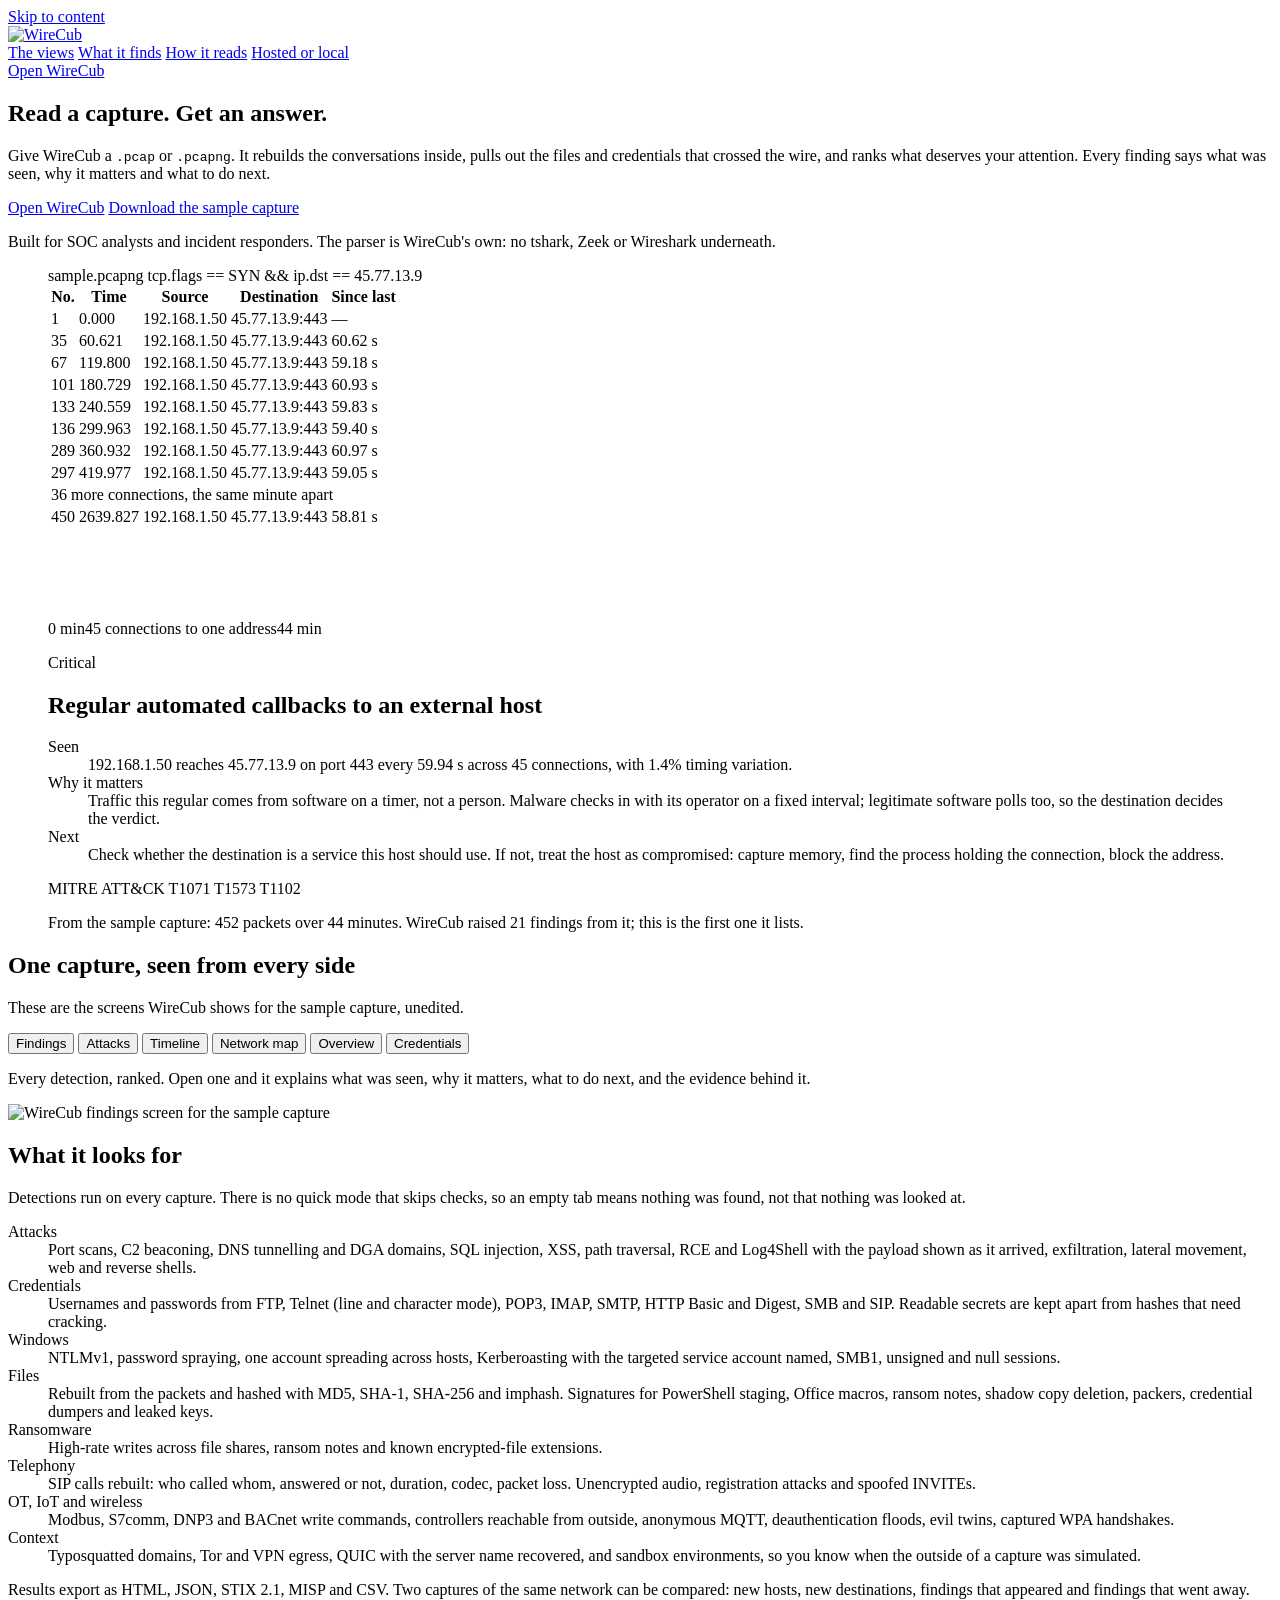
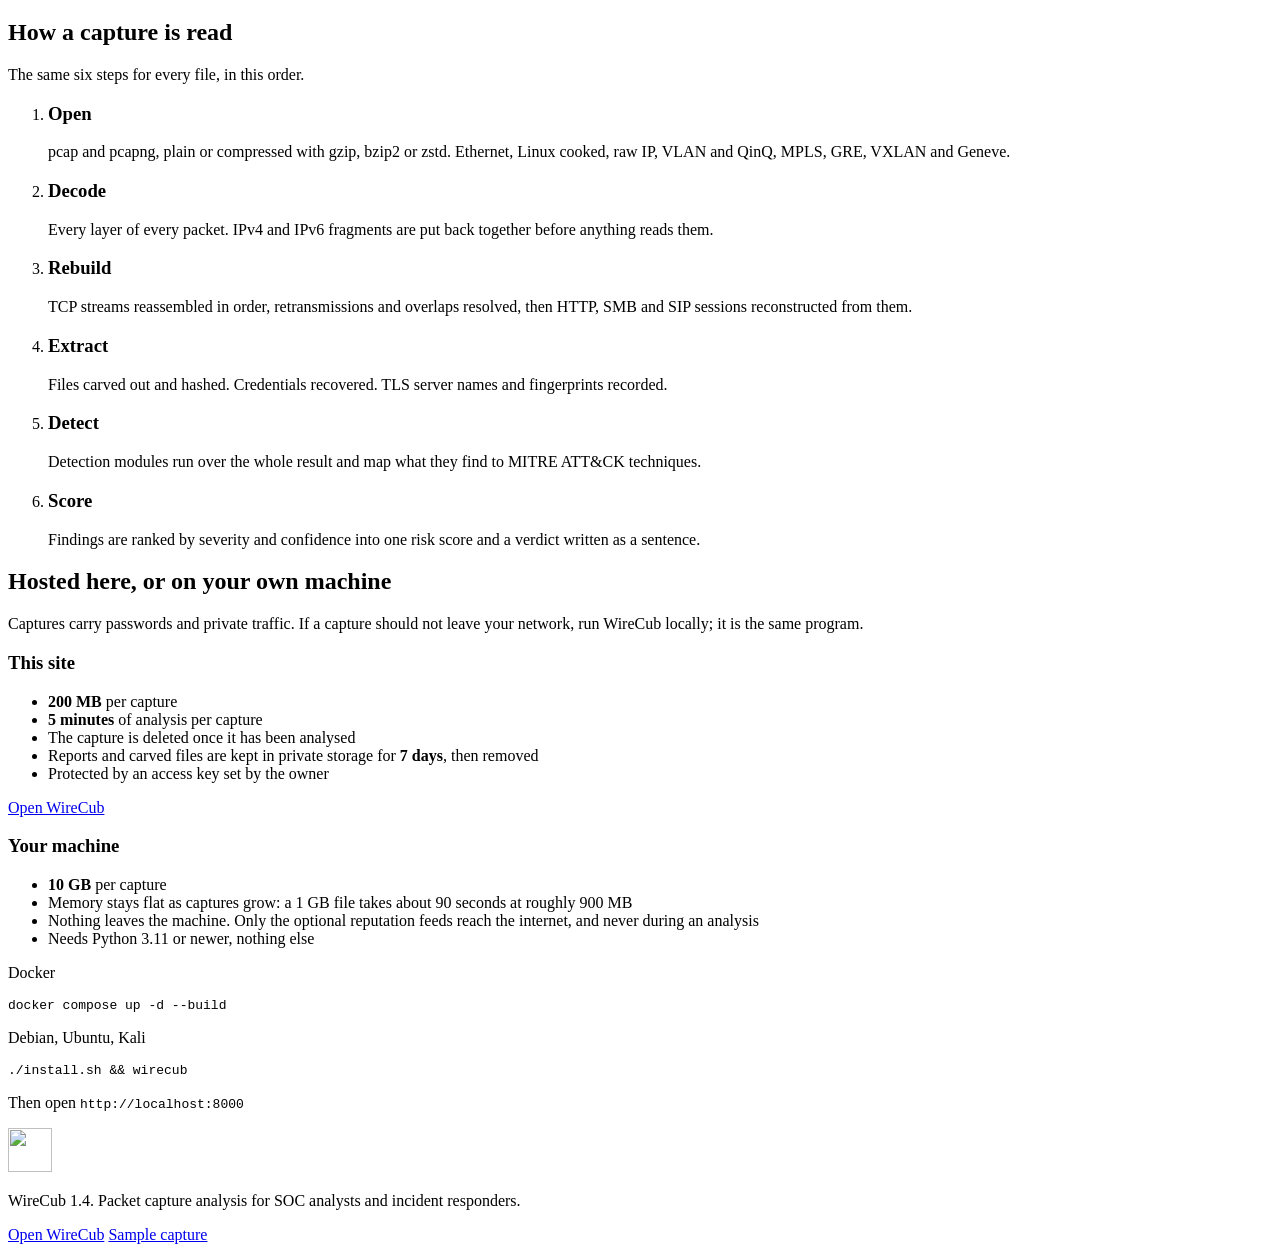
==== public/index.html @ f38814ad "WireCub" ====
<!DOCTYPE html>
<html lang="en">
<head>
<meta charset="utf-8">
<meta name="viewport" content="width=device-width, initial-scale=1">
<title>WireCub — packet capture analysis for SOC analysts</title>
<meta name="description" content="Upload a .pcap or .pcapng. WireCub rebuilds the conversations, pulls out files and credentials, and ranks what matters, with the reasoning shown for every finding.">
<meta name="theme-color" content="#0a1530">
<meta property="og:title" content="WireCub — read a capture, get an answer">
<meta property="og:description" content="Packet capture analysis for SOC analysts and incident responders. Findings with the reasoning shown, not just a severity label.">
<meta property="og:type" content="website">
<meta property="og:image" content="/assets/og.png">
<meta name="twitter:card" content="summary_large_image">
<link rel="icon" type="image/png" sizes="32x32" href="/assets/icon-32.png">
<link rel="apple-touch-icon" href="/assets/icon-180.png">
<link rel="preload" href="/app/fonts/chakra-petch-latin-700-normal.woff2" as="font" type="font/woff2" crossorigin>
<link rel="preload" href="/app/fonts/ibm-plex-sans-latin-400-normal.woff2" as="font" type="font/woff2" crossorigin>
<link rel="stylesheet" href="/assets/site.css">
<script>document.documentElement.classList.add('js')</script>
</head>
<body>

<a class="skip" href="#main">Skip to content</a>

<header class="nav">
  <div class="wrap nav-inner">
    <a href="/" class="nav-logo" aria-label="WireCub home">
      <img src="/assets/wirecub-logo.webp" alt="WireCub" width="190" height="68">
    </a>
    <nav class="nav-links" aria-label="Page sections">
      <a href="#views">The views</a>
      <a href="#finds">What it finds</a>
      <a href="#pipeline">How it reads</a>
      <a href="#run">Hosted or local</a>
    </nav>
    <a class="btn btn-primary nav-cta" href="/app/">Open WireCub</a>
  </div>
</header>

<main id="main">

  <!-- Hero: a real capture on the left, the answer WireCub gives on the right -->
  <section class="hero">
    <div class="wrap">
      <div class="hero-copy">
        <h1><span>Read a capture.</span> <span>Get an answer.</span></h1>
        <div class="hero-side">
        <p class="lede">Give WireCub a <code>.pcap</code> or <code>.pcapng</code>.
          It rebuilds the conversations inside, pulls out the files and
          credentials that crossed the wire, and ranks what deserves your
          attention. Every finding says what was seen, why it matters and
          what to do next.</p>
        <div class="hero-actions">
          <a class="btn btn-primary" href="/app/">Open WireCub</a>
          <a class="btn btn-quiet" href="/samples/wirecub-sample.pcapng" download>Download the sample capture</a>
        </div>
        <p class="hero-note">Built for SOC analysts and incident responders.
          The parser is WireCub's own: no tshark, Zeek or Wireshark underneath.</p>
        </div>
      </div>

      <figure class="demo" aria-label="Packets from the sample capture and the finding WireCub raised from them">
        <div class="demo-packets">
          <div class="demo-head">
            <span>sample.pcapng</span>
            <span class="demo-filter">tcp.flags == SYN &amp;&amp; ip.dst == 45.77.13.9</span>
          </div>
          <table class="pkt">
            <thead>
              <tr><th>No.</th><th>Time</th><th>Source</th><th>Destination</th><th class="num">Since last</th></tr>
            </thead>
            <tbody id="pktRows">
              <tr><td>1</td><td>0.000</td><td>192.168.1.50</td><td>45.77.13.9:443</td><td class="num">—</td></tr>
              <tr><td>35</td><td>60.621</td><td>192.168.1.50</td><td>45.77.13.9:443</td><td class="num">60.62 s</td></tr>
              <tr><td>67</td><td>119.800</td><td>192.168.1.50</td><td>45.77.13.9:443</td><td class="num">59.18 s</td></tr>
              <tr><td>101</td><td>180.729</td><td>192.168.1.50</td><td>45.77.13.9:443</td><td class="num">60.93 s</td></tr>
              <tr><td>133</td><td>240.559</td><td>192.168.1.50</td><td>45.77.13.9:443</td><td class="num">59.83 s</td></tr>
              <tr><td>136</td><td>299.963</td><td>192.168.1.50</td><td>45.77.13.9:443</td><td class="num">59.40 s</td></tr>
              <tr><td>289</td><td>360.932</td><td>192.168.1.50</td><td>45.77.13.9:443</td><td class="num">60.97 s</td></tr>
              <tr><td>297</td><td>419.977</td><td>192.168.1.50</td><td>45.77.13.9:443</td><td class="num">59.05 s</td></tr>
              <tr class="pkt-gap"><td colspan="5">36 more connections, the same minute apart</td></tr>
              <tr><td>450</td><td>2639.827</td><td>192.168.1.50</td><td>45.77.13.9:443</td><td class="num">58.81 s</td></tr>
            </tbody>
          </table>
          <div class="beat">
            <svg id="beat" viewBox="0 0 600 44" preserveAspectRatio="none" aria-hidden="true"></svg>
            <div class="beat-scale"><span>0 min</span><span>45 connections to one address</span><span>44 min</span></div>
          </div>
        </div>

        <div class="demo-answer" id="demoAnswer">
          <p class="sev sev-critical">Critical</p>
          <h2>Regular automated callbacks to an external host</h2>
          <dl>
            <dt>Seen</dt>
            <dd>192.168.1.50 reaches 45.77.13.9 on port 443 every 59.94 s
              across 45 connections, with 1.4% timing variation.</dd>
            <dt>Why it matters</dt>
            <dd>Traffic this regular comes from software on a timer, not a
              person. Malware checks in with its operator on a fixed
              interval; legitimate software polls too, so the destination
              decides the verdict.</dd>
            <dt>Next</dt>
            <dd>Check whether the destination is a service this host should
              use. If not, treat the host as compromised: capture memory,
              find the process holding the connection, block the address.</dd>
          </dl>
          <p class="attack">MITRE ATT&amp;CK <span>T1071</span> <span>T1573</span> <span>T1102</span></p>
        </div>
        <figcaption>From the sample capture: 452 packets over 44 minutes. WireCub
          raised 21 findings from it; this is the first one it lists.</figcaption>
      </figure>
    </div>
  </section>

  <!-- Real screens -->
  <section class="section" id="views">
    <div class="wrap">
      <div class="section-head">
        <h2>One capture, seen from every side</h2>
        <p>These are the screens WireCub shows for the sample capture, unedited.</p>
      </div>

      <div class="views">
        <div class="view-tabs" role="tablist" aria-label="Screens">
          <button role="tab" aria-selected="true" aria-controls="viewShot" data-shot="findings"
                  data-text="Every detection, ranked. Open one and it explains what was seen, why it matters, what to do next, and the evidence behind it.">Findings</button>
          <button role="tab" aria-selected="false" aria-controls="viewShot" data-shot="attacks"
                  data-text="Attempts against a host, with the payload exactly as it crossed the wire and where in the request it arrived.">Attacks</button>
          <button role="tab" aria-selected="false" aria-controls="viewShot" data-shot="timeline"
                  data-text="Findings, credentials, files, calls and first contact with each outside address, merged into one sequence: what followed what.">Timeline</button>
          <button role="tab" aria-selected="false" aria-controls="viewShot" data-shot="map"
                  data-text="Hosts grouped by subnet, coloured by role and risk. Suspicious links are drawn in red. Downloads as PNG or SVG.">Network map</button>
          <button role="tab" aria-selected="false" aria-controls="viewShot" data-shot="overview"
                  data-text="A risk score with the verdict in words, then the capture's shape: traffic over time, protocols, the busiest hosts.">Overview</button>
          <button role="tab" aria-selected="false" aria-controls="viewShot" data-shot="credentials"
                  data-text="Usernames and secrets recovered from the traffic, separated into what is readable now and what has to be cracked first.">Credentials</button>
        </div>
        <p class="view-text" id="viewText">Every detection, ranked. Open one and it explains what was seen, why it matters, what to do next, and the evidence behind it.</p>
        <div class="shot-frame">
          <img id="viewShot" role="tabpanel" src="/assets/shots/findings.webp" width="1600" height="1000"
               alt="WireCub findings screen for the sample capture" loading="lazy" decoding="async">
        </div>
      </div>
    </div>
  </section>

  <!-- Coverage -->
  <section class="section section-band" id="finds">
    <div class="wrap">
      <div class="section-head">
        <h2>What it looks for</h2>
        <p>Detections run on every capture. There is no quick mode that skips
          checks, so an empty tab means nothing was found, not that nothing was looked at.</p>
      </div>
      <dl class="finds">
        <div>
          <dt>Attacks</dt>
          <dd>Port scans, C2 beaconing, DNS tunnelling and DGA domains, SQL
            injection, XSS, path traversal, RCE and Log4Shell with the payload
            shown as it arrived, exfiltration, lateral movement, web and reverse shells.</dd>
        </div>
        <div>
          <dt>Credentials</dt>
          <dd>Usernames and passwords from FTP, Telnet (line and character
            mode), POP3, IMAP, SMTP, HTTP Basic and Digest, SMB and SIP.
            Readable secrets are kept apart from hashes that need cracking.</dd>
        </div>
        <div>
          <dt>Windows</dt>
          <dd>NTLMv1, password spraying, one account spreading across hosts,
            Kerberoasting with the targeted service account named, SMB1,
            unsigned and null sessions.</dd>
        </div>
        <div>
          <dt>Files</dt>
          <dd>Rebuilt from the packets and hashed with MD5, SHA-1, SHA-256 and
            imphash. Signatures for PowerShell staging, Office macros, ransom
            notes, shadow copy deletion, packers, credential dumpers and leaked keys.</dd>
        </div>
        <div>
          <dt>Ransomware</dt>
          <dd>High-rate writes across file shares, ransom notes and known
            encrypted-file extensions.</dd>
        </div>
        <div>
          <dt>Telephony</dt>
          <dd>SIP calls rebuilt: who called whom, answered or not, duration,
            codec, packet loss. Unencrypted audio, registration attacks and spoofed INVITEs.</dd>
        </div>
        <div>
          <dt>OT, IoT and wireless</dt>
          <dd>Modbus, S7comm, DNP3 and BACnet write commands, controllers
            reachable from outside, anonymous MQTT, deauthentication floods,
            evil twins, captured WPA handshakes.</dd>
        </div>
        <div>
          <dt>Context</dt>
          <dd>Typosquatted domains, Tor and VPN egress, QUIC with the server
            name recovered, and sandbox environments, so you know when the
            outside of a capture was simulated.</dd>
        </div>
      </dl>
      <p class="finds-foot">Results export as HTML, JSON, STIX 2.1, MISP and
        CSV. Two captures of the same network can be compared: new hosts, new
        destinations, findings that appeared and findings that went away.</p>
    </div>
  </section>

  <!-- Pipeline: a real sequence, so it is numbered -->
  <section class="section" id="pipeline">
    <div class="wrap">
      <div class="section-head">
        <h2>How a capture is read</h2>
        <p>The same six steps for every file, in this order.</p>
      </div>
      <ol class="steps">
        <li>
          <h3>Open</h3>
          <p>pcap and pcapng, plain or compressed with gzip, bzip2 or zstd.
            Ethernet, Linux cooked, raw IP, VLAN and QinQ, MPLS, GRE, VXLAN and Geneve.</p>
        </li>
        <li>
          <h3>Decode</h3>
          <p>Every layer of every packet. IPv4 and IPv6 fragments are put back
            together before anything reads them.</p>
        </li>
        <li>
          <h3>Rebuild</h3>
          <p>TCP streams reassembled in order, retransmissions and overlaps
            resolved, then HTTP, SMB and SIP sessions reconstructed from them.</p>
        </li>
        <li>
          <h3>Extract</h3>
          <p>Files carved out and hashed. Credentials recovered. TLS server
            names and fingerprints recorded.</p>
        </li>
        <li>
          <h3>Detect</h3>
          <p>Detection modules run over the whole result and map what they
            find to MITRE ATT&amp;CK techniques.</p>
        </li>
        <li>
          <h3>Score</h3>
          <p>Findings are ranked by severity and confidence into one risk
            score and a verdict written as a sentence.</p>
        </li>
      </ol>
    </div>
  </section>

  <!-- Deployment -->
  <section class="section section-band" id="run">
    <div class="wrap">
      <div class="section-head">
        <h2>Hosted here, or on your own machine</h2>
        <p>Captures carry passwords and private traffic. If a capture should
          not leave your network, run WireCub locally; it is the same program.</p>
      </div>

      <div class="run">
        <div class="run-col" id="runHosted">
          <h3 id="runHostedTitle">This site</h3>
          <ul class="facts">
            <li><strong id="factSize">200 MB</strong> per capture</li>
            <li class="hosted-only"><strong id="factTime">5 minutes</strong> of analysis per capture</li>
            <li class="hosted-only">The capture is deleted once it has been analysed</li>
            <li class="hosted-only">Reports and carved files are kept in private storage for
              <strong id="factKeep">7 days</strong>, then removed</li>
            <li id="factKey">Protected by an access key set by the owner</li>
          </ul>
          <a class="btn btn-primary" href="/app/">Open WireCub</a>
        </div>

        <div class="run-col">
          <h3>Your machine</h3>
          <ul class="facts">
            <li><strong>10 GB</strong> per capture</li>
            <li>Memory stays flat as captures grow: a 1 GB file takes about
              90 seconds at roughly 900 MB</li>
            <li>Nothing leaves the machine. Only the optional reputation
              feeds reach the internet, and never during an analysis</li>
            <li>Needs Python 3.11 or newer, nothing else</li>
          </ul>
          <div class="code">
            <p>Docker</p>
            <pre><code>docker compose up -d --build</code></pre>
            <p>Debian, Ubuntu, Kali</p>
            <pre><code>./install.sh &amp;&amp; wirecub</code></pre>
            <p>Then open <code>http://localhost:8000</code></p>
          </div>
        </div>
      </div>
    </div>
  </section>

</main>

<footer class="foot">
  <div class="wrap foot-inner">
    <img src="/assets/icon-180.png" alt="" width="44" height="44">
    <p>WireCub <span id="footVersion">1.4</span>. Packet capture analysis for
      SOC analysts and incident responders.</p>
    <nav aria-label="Footer">
      <a href="/app/">Open WireCub</a>
      <a href="/samples/wirecub-sample.pcapng" download>Sample capture</a>
    </nav>
  </div>
</footer>

<script src="/assets/site.js" defer></script>
</body>
</html>
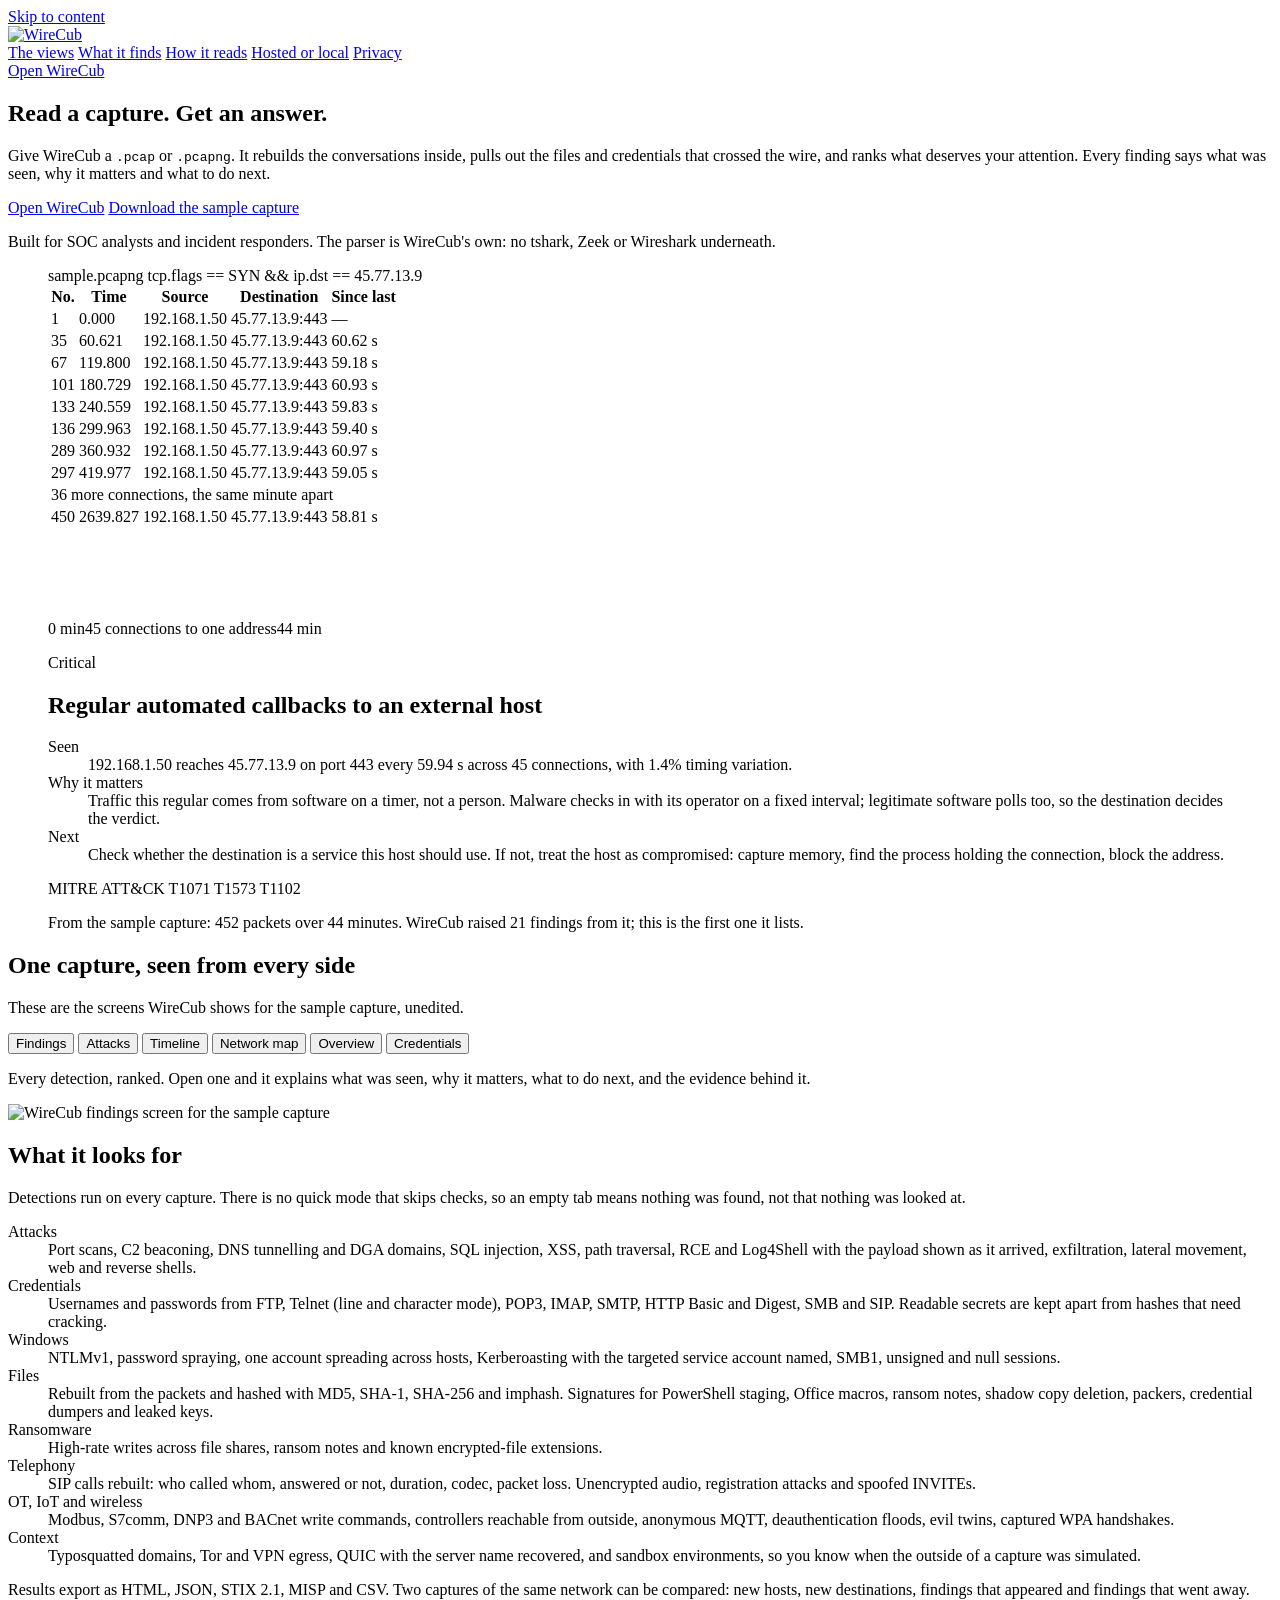
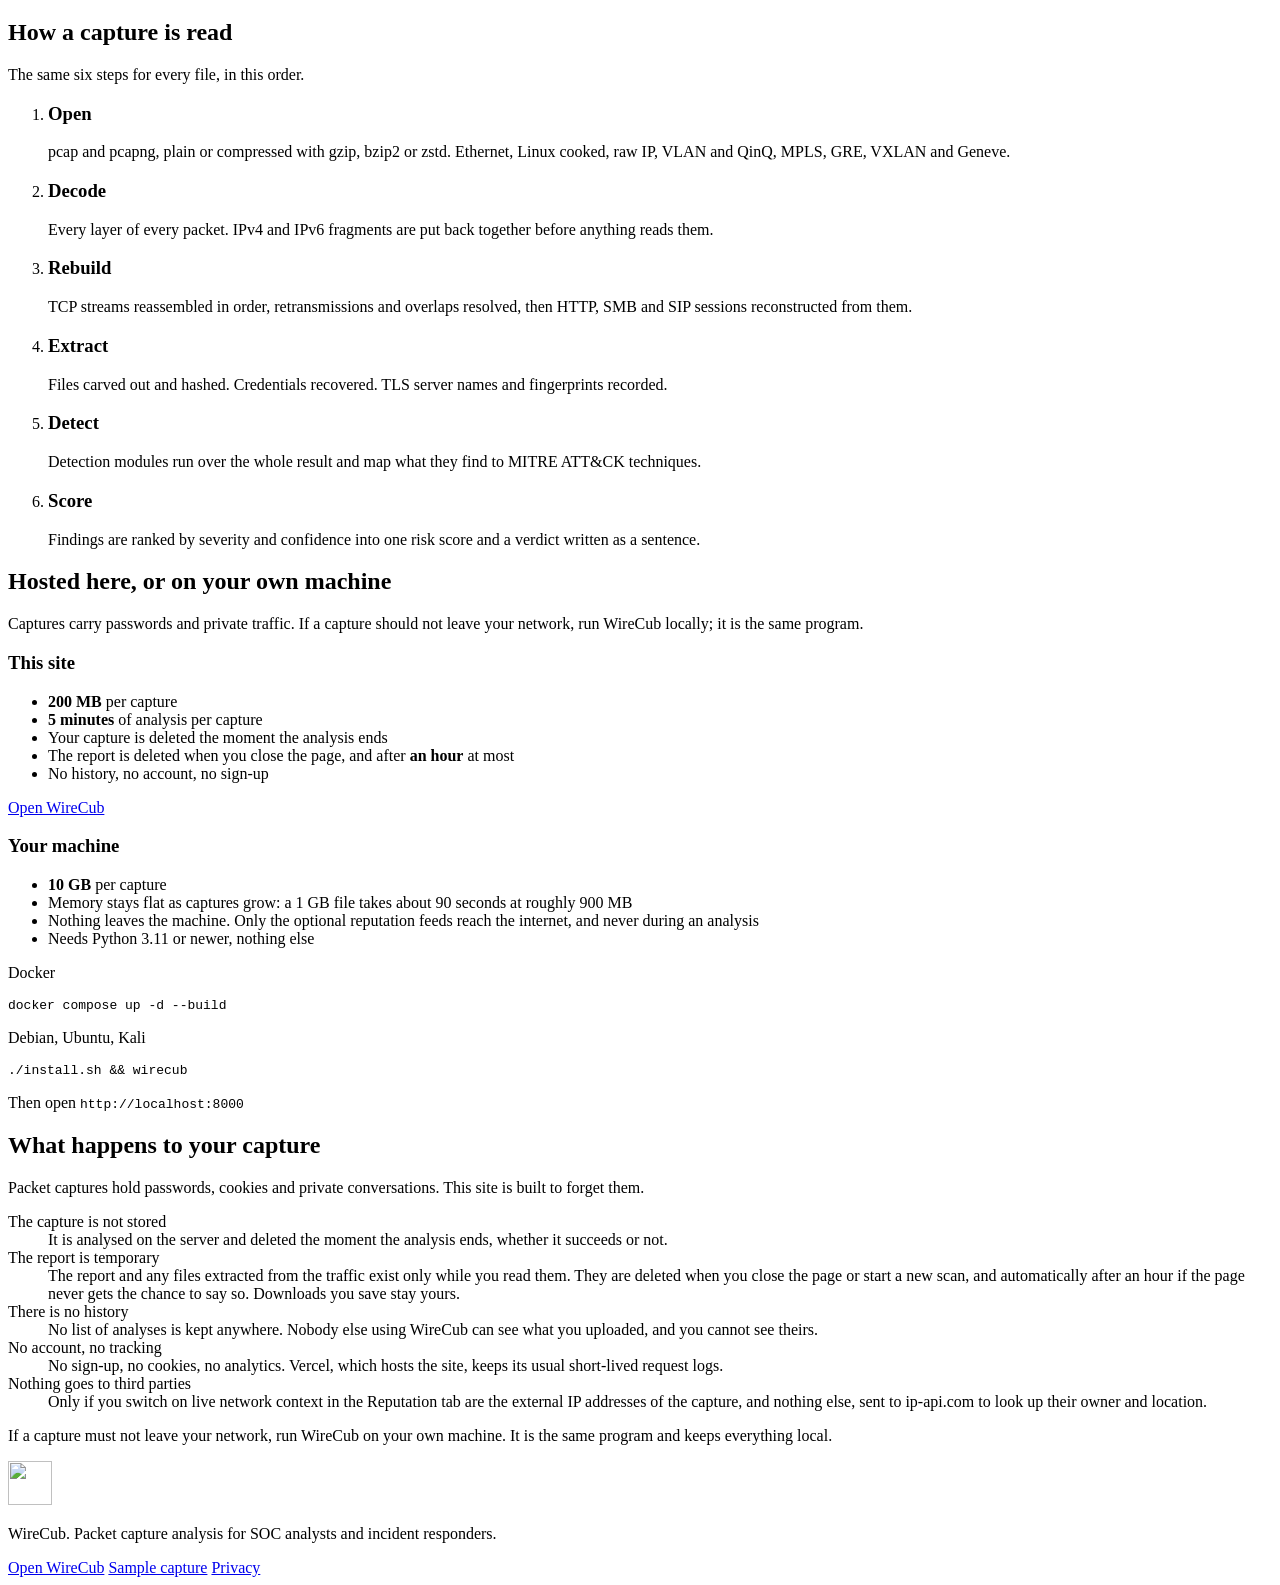
==== commit 22a96c05: "Geçmiş tutulmasın, gizlilik bölümü" ====
--- a/public/index.html
+++ b/public/index.html
@@ -32,6 +32,7 @@
       <a href="#finds">What it finds</a>
       <a href="#pipeline">How it reads</a>
       <a href="#run">Hosted or local</a>
+      <a href="#privacy" class="hosted-only">Privacy</a>
     </nav>
     <a class="btn btn-primary nav-cta" href="/app/">Open WireCub</a>
   </div>
@@ -264,10 +265,11 @@
           <ul class="facts">
             <li><strong id="factSize">200 MB</strong> per capture</li>
             <li class="hosted-only"><strong id="factTime">5 minutes</strong> of analysis per capture</li>
-            <li class="hosted-only">The capture is deleted once it has been analysed</li>
-            <li class="hosted-only">Reports and carved files are kept in private storage for
-              <strong id="factKeep">7 days</strong>, then removed</li>
-            <li id="factKey">Protected by an access key set by the owner</li>
+            <li class="hosted-only">Your capture is deleted the moment the analysis ends</li>
+            <li class="hosted-only">The report is deleted when you close the page, and after
+              <strong id="factKeep">an hour</strong> at most</li>
+            <li class="hosted-only">No history, no account, no sign-up</li>
+            <li id="factKey" hidden>Protected by an access key set by the owner</li>
           </ul>
           <a class="btn btn-primary" href="/app/">Open WireCub</a>
         </div>
@@ -294,16 +296,60 @@
     </div>
   </section>
 
+  <section class="section hosted-only" id="privacy">
+    <div class="wrap">
+      <div class="section-head">
+        <h2>What happens to your capture</h2>
+        <p>Packet captures hold passwords, cookies and private conversations.
+          This site is built to forget them.</p>
+      </div>
+      <dl class="privacy">
+        <div>
+          <dt>The capture is not stored</dt>
+          <dd>It is analysed on the server and deleted the moment the analysis
+            ends, whether it succeeds or not.</dd>
+        </div>
+        <div>
+          <dt>The report is temporary</dt>
+          <dd>The report and any files extracted from the traffic exist only
+            while you read them. They are deleted when you close the page or
+            start a new scan, and automatically after <span class="ttl">an hour</span>
+            if the page never gets the chance to say so. Downloads you save stay
+            yours.</dd>
+        </div>
+        <div>
+          <dt>There is no history</dt>
+          <dd>No list of analyses is kept anywhere. Nobody else using WireCub
+            can see what you uploaded, and you cannot see theirs.</dd>
+        </div>
+        <div>
+          <dt>No account, no tracking</dt>
+          <dd>No sign-up, no cookies, no analytics. Vercel, which hosts the site,
+            keeps its usual short-lived request logs.</dd>
+        </div>
+        <div>
+          <dt>Nothing goes to third parties</dt>
+          <dd>Only if you switch on live network context in the Reputation tab
+            are the external IP addresses of the capture, and nothing else, sent
+            to ip-api.com to look up their owner and location.</dd>
+        </div>
+      </dl>
+      <p class="finds-foot">If a capture must not leave your network, run
+        WireCub on your own machine. It is the same program and keeps everything local.</p>
+    </div>
+  </section>
+
 </main>
 
 <footer class="foot">
   <div class="wrap foot-inner">
     <img src="/assets/icon-180.png" alt="" width="44" height="44">
-    <p>WireCub <span id="footVersion">1.4</span>. Packet capture analysis for
+    <p>WireCub. Packet capture analysis for
       SOC analysts and incident responders.</p>
     <nav aria-label="Footer">
       <a href="/app/">Open WireCub</a>
       <a href="/samples/wirecub-sample.pcapng" download>Sample capture</a>
+      <a href="#privacy" class="hosted-only">Privacy</a>
     </nav>
   </div>
 </footer>
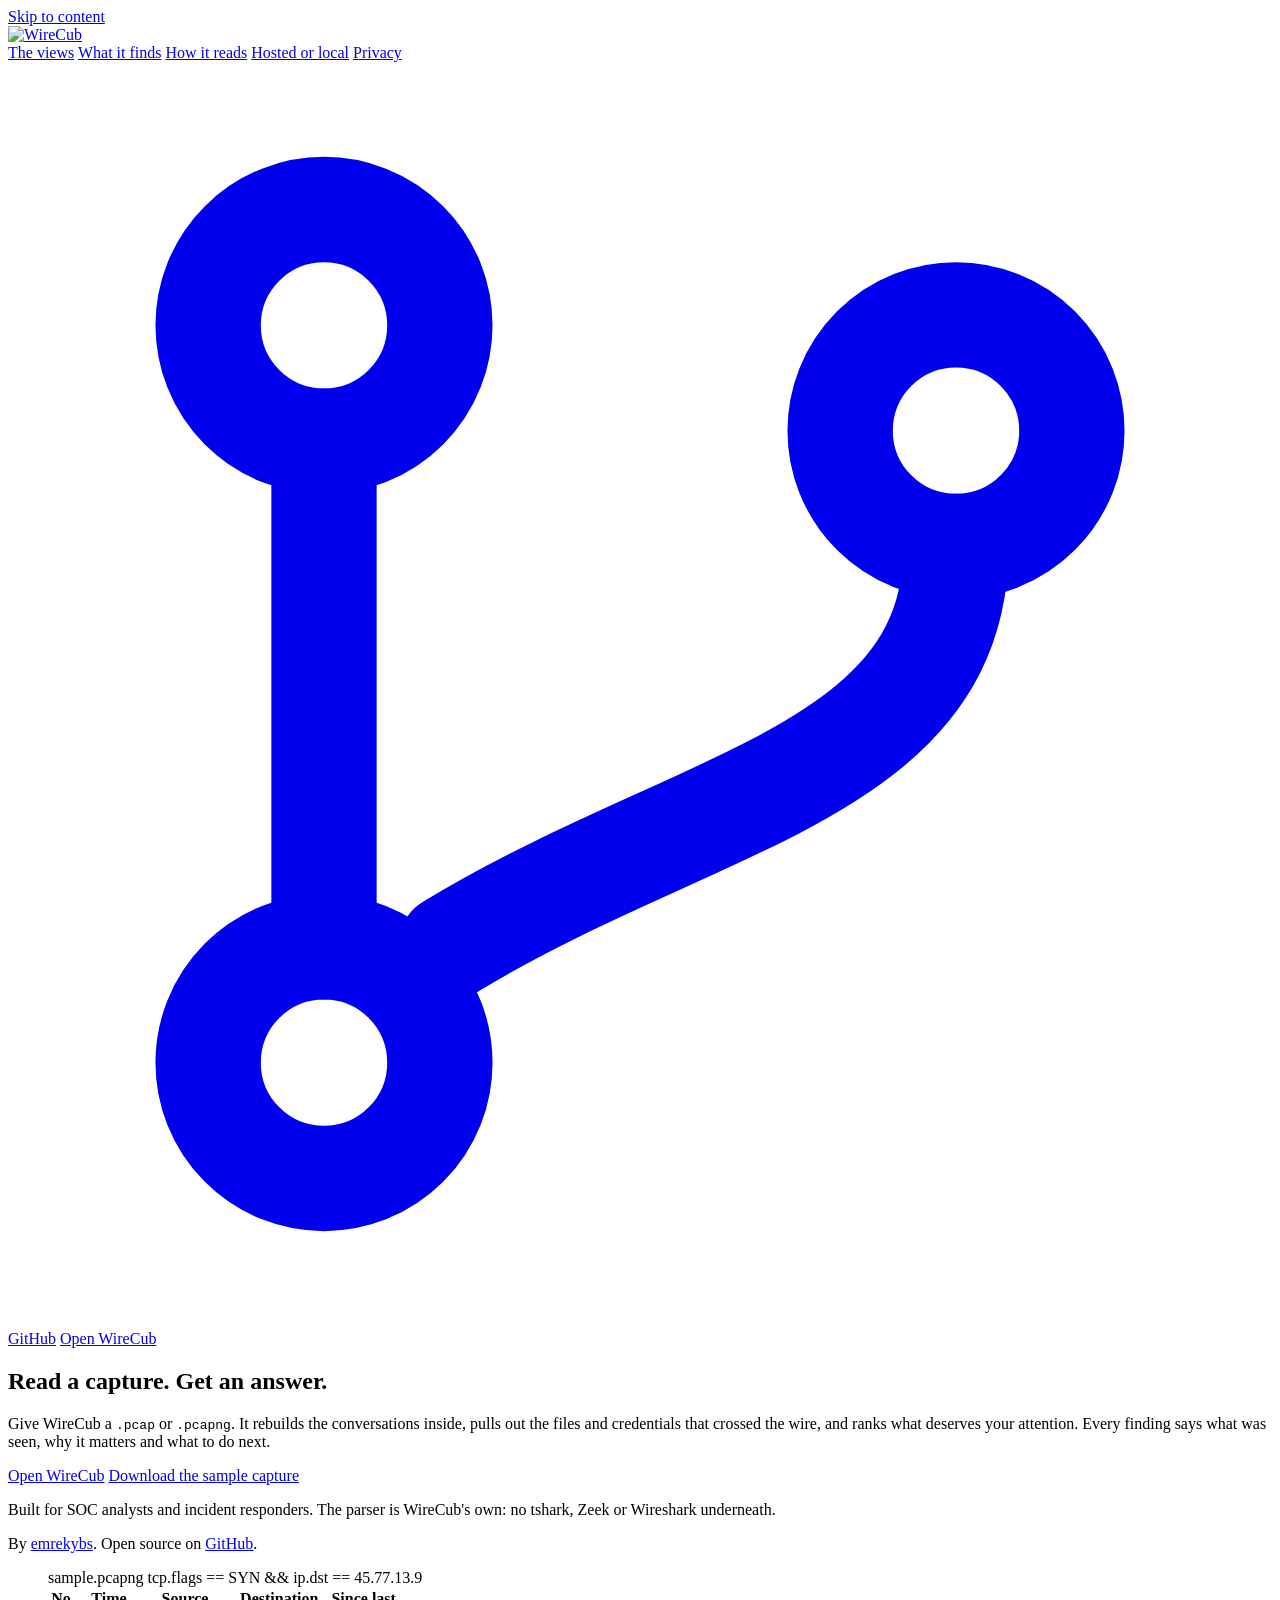
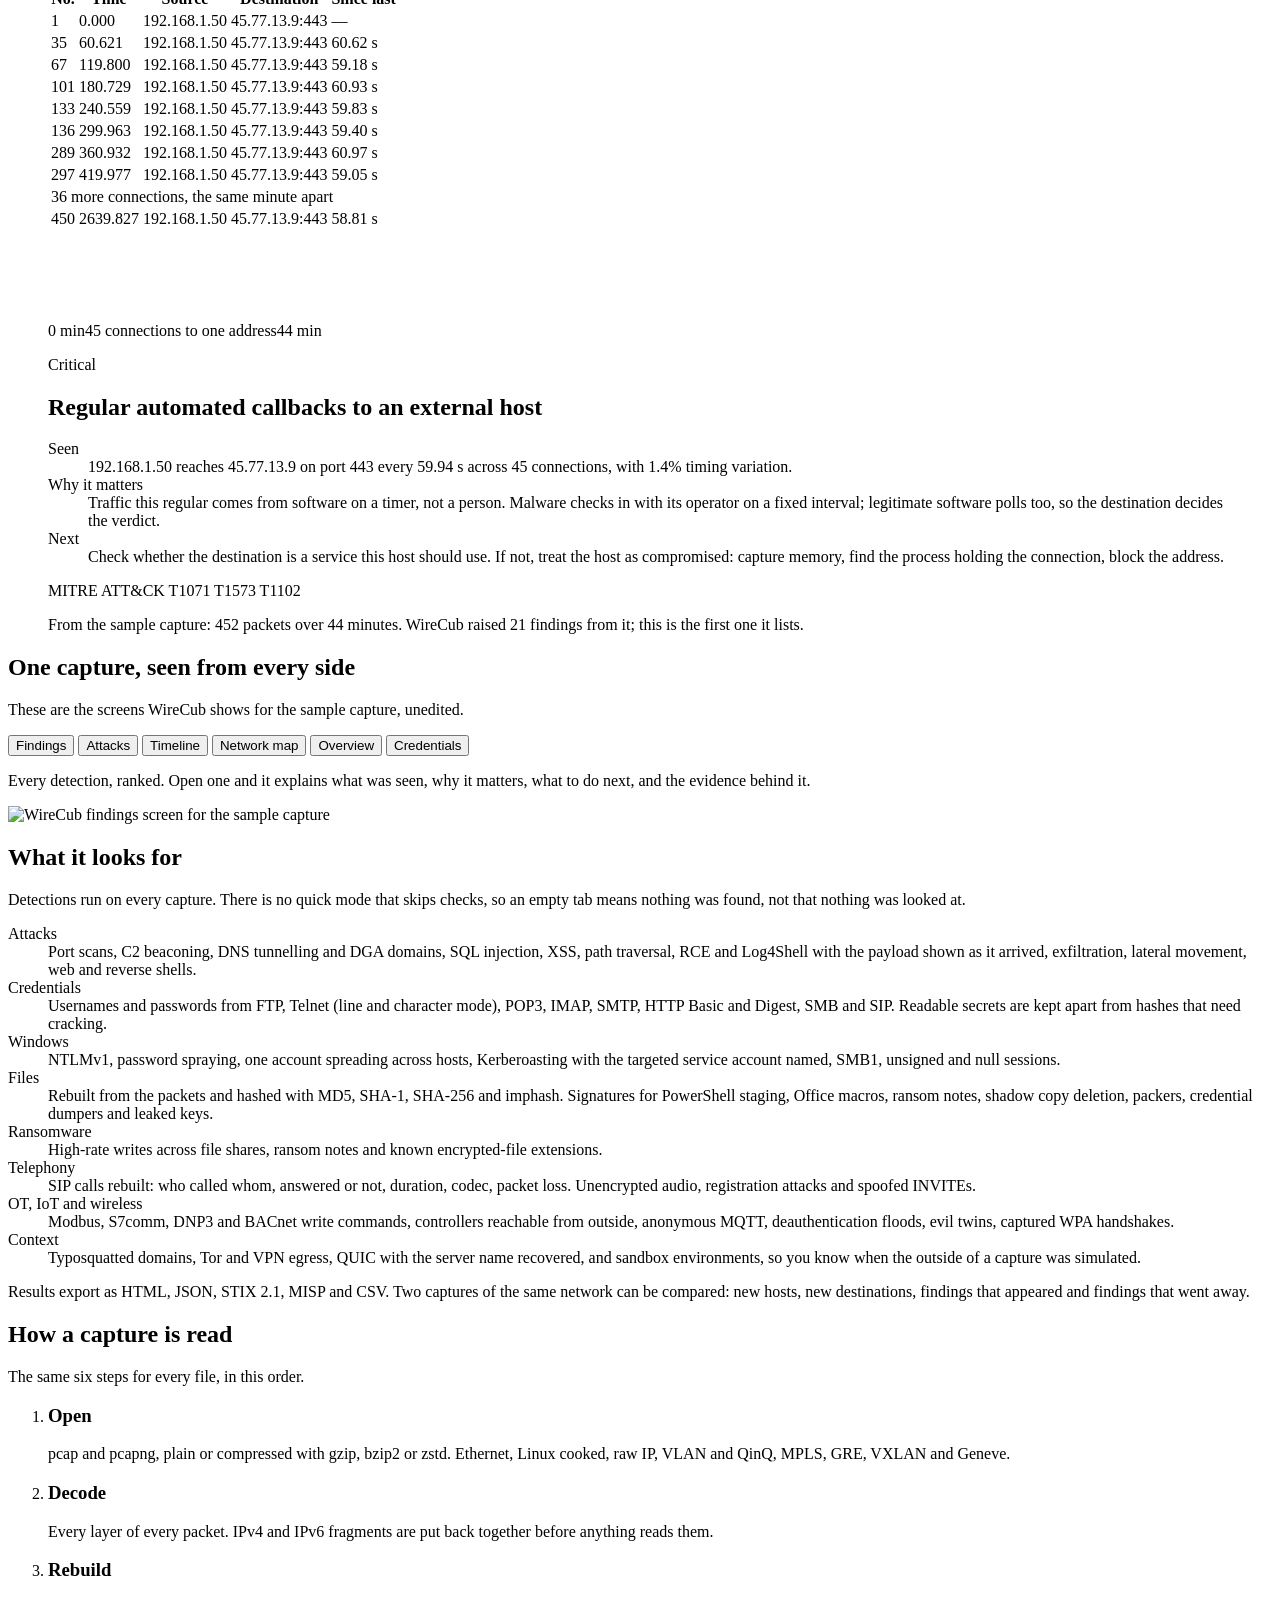
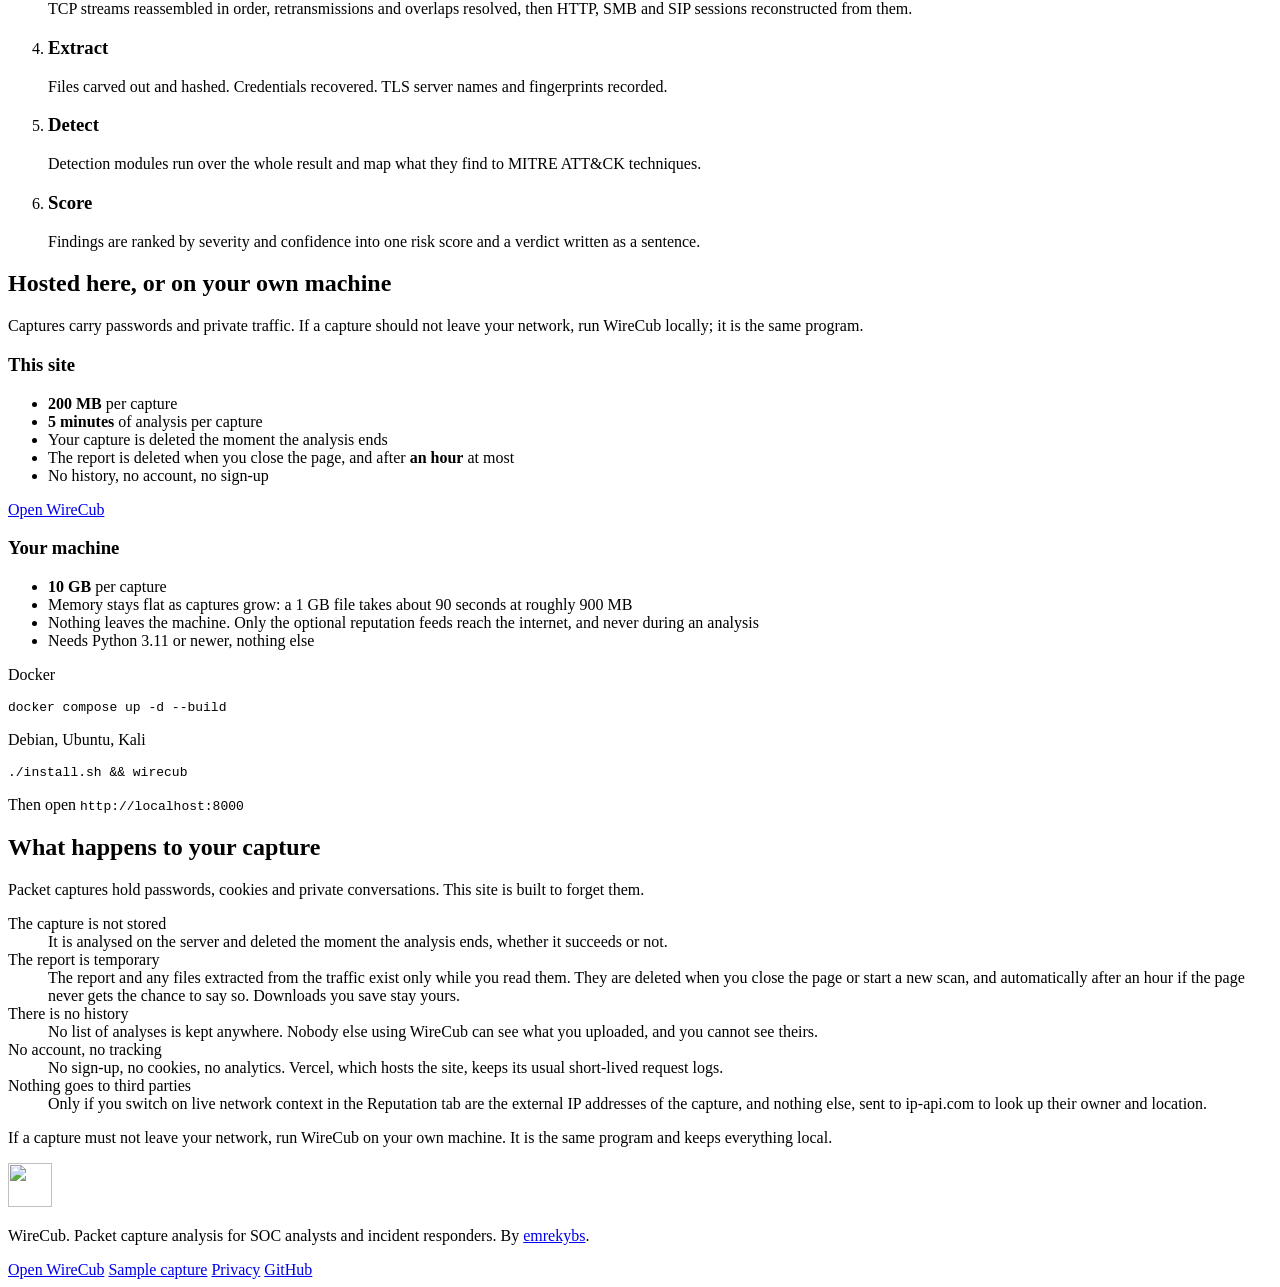
==== commit f322795a: "GitHub linki ve imza" ====
--- a/public/index.html
+++ b/public/index.html
@@ -34,6 +34,7 @@
       <a href="#run">Hosted or local</a>
       <a href="#privacy" class="hosted-only">Privacy</a>
     </nav>
+    <a class="nav-gh" href="https://github.com/emrekybs/wirecub" target="_blank" rel="noopener" aria-label="WireCub on GitHub"><svg class="gh-ico" viewBox="0 0 24 24" aria-hidden="true" fill="none" stroke="currentColor" stroke-width="2" stroke-linecap="round" stroke-linejoin="round"><circle cx="6" cy="5" r="2.2"/><circle cx="6" cy="19" r="2.2"/><circle cx="18" cy="7" r="2.2"/><path d="M6 7.2v9.6"/><path d="M18 9.2c0 4.3-5 4.8-9.6 7.6"/></svg><span>GitHub</span></a>
     <a class="btn btn-primary nav-cta" href="/app/">Open WireCub</a>
   </div>
 </header>
@@ -57,6 +58,8 @@
         </div>
         <p class="hero-note">Built for SOC analysts and incident responders.
           The parser is WireCub's own: no tshark, Zeek or Wireshark underneath.</p>
+        <p class="hero-credit">By <a href="https://github.com/emrekybs" target="_blank" rel="noopener">emrekybs</a>.
+          Open source on <a href="https://github.com/emrekybs/wirecub" target="_blank" rel="noopener">GitHub</a>.</p>
         </div>
       </div>
 
@@ -345,11 +348,13 @@
   <div class="wrap foot-inner">
     <img src="/assets/icon-180.png" alt="" width="44" height="44">
     <p>WireCub. Packet capture analysis for
-      SOC analysts and incident responders.</p>
+      SOC analysts and incident responders. By
+      <a href="https://github.com/emrekybs" target="_blank" rel="noopener">emrekybs</a>.</p>
     <nav aria-label="Footer">
       <a href="/app/">Open WireCub</a>
       <a href="/samples/wirecub-sample.pcapng" download>Sample capture</a>
       <a href="#privacy" class="hosted-only">Privacy</a>
+      <a href="https://github.com/emrekybs/wirecub" target="_blank" rel="noopener">GitHub</a>
     </nav>
   </div>
 </footer>
